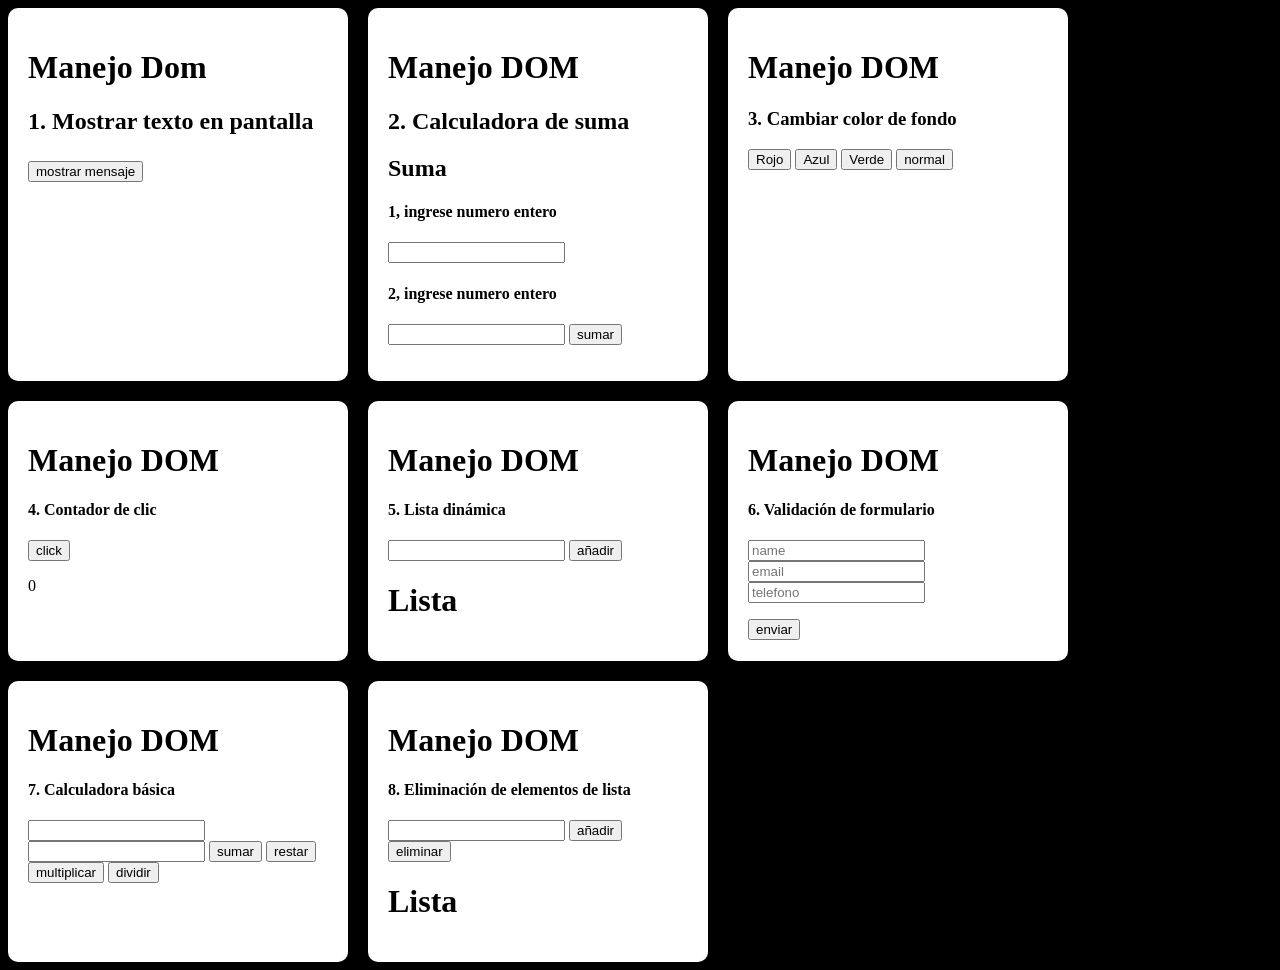
==== index.html @ ad324f6b "ejercicios practicos html+js" ====
<!DOCTYPE html>
<html lang="en">
<head>
    <meta charset="UTF-8">
    <meta name="viewport" content="width=device-width, initial-scale=1.0">
    <link rel="stylesheet" href="styles.css">
    <title>Manejo Dom</title>
</head>
<body>  
    <div class="contenedor">
    <h1>Manejo Dom</h1>
    <h2>1. Mostrar texto en pantalla<h2>

    <button  onclick="mostrarMensaje()" id="boton">mostrar mensaje</button>
    <p id="mensaje"></p>
    </div>

    <div class="contenedor">
        <h1>Manejo DOM</h1>
        <h2>2. Calculadora de suma</h2>
        <h2>Suma</h2>

        <h4>1, ingrese numero entero  </h4>
        <input id="num1" type="number">
         <h4>2, ingrese numero entero </h4>
        <input id="num2" type="number">
        <button onclick="sumar1()">sumar</button>
        <p id="resultado"></p>

    </div>

    <div class="contenedor"  id="fondo">

        <h1>Manejo DOM</h1>
        <h3>3. Cambiar color de fondo</h3>

        <button  id="rojo">Rojo</button>
        <button  id="azul">Azul</button>
        <button  id="verde">Verde</button>
        <button  id="blanco">normal</button>

    </div>

    <div class="contenedor">
        <h1>Manejo DOM</h1>
        <h4>4. Contador de clic</h4>

        <button onclick="contador()" id="boton">click</button>
        <p id="contador">0</p>
    </div>

    <div class="contenedor">
        <h1>Manejo DOM</h1>
        <h4>5. Lista dinámica</h4>

        <input id="tarea" type="text">
        <button onclick="agregar()">añadir</button>
        <h1>Lista</h1>
        <div id="lista"></div>
    </div>

    <div class="contenedor">
        <h1>Manejo DOM</h1>
        <h4>6. Validación de formulario</h4>
        <form>
        <input id="nombre" type="text" placeholder="name" required>
        <input id="email" type="email" placeholder="email" required>
        <input id="numero" type="number"  placeholder="telefono"  required>
       
        <p id="datos"></p>
        </form>
            <button onclick="validar()" type="submit">enviar</button>
      
    </div>

    <div class = "contenedor">
        <h1>Manejo DOM</h1>
        <h4>7. Calculadora básica</h4>
        <input id="dato1" type="number">
        <input id ="dato2" type="number">
        <button onclick="sumar()">sumar</button>
        <button onclick="restar()">restar</button>
        <button onclick="multiplicar()">multiplicar</button>
        <button onclick="dividir()">dividir</button>
       
        <p id="result"></p>
    </div>

    <div class="contenedor">
        <h1>Manejo DOM</h1>
        <h4>8. Eliminación de elementos de lista</h4>


         <input id="tarea1" type="text">
        <button onclick="agregar2()">añadir</button>
        <button onclick="eliminar()" id="boton">eliminar</button>
        <h1>Lista</h1>
        <div id="lista1"></div>
    </div>

    


    
</body>
<script src="script.js"></script>
</html>
---- styles.css ----
body{
    background-color: black;
    color: white;
    display: flex;
    flex-wrap: wrap;
    gap: 20px
}
.contenedor{
    width: 300px;
   
   color: black;
    background-color: rgb(255, 255, 255);
    border-radius: 10px;
    padding: 20px;
    box-shadow: 0 0 10px rgba(0,0,0,0.5);
}
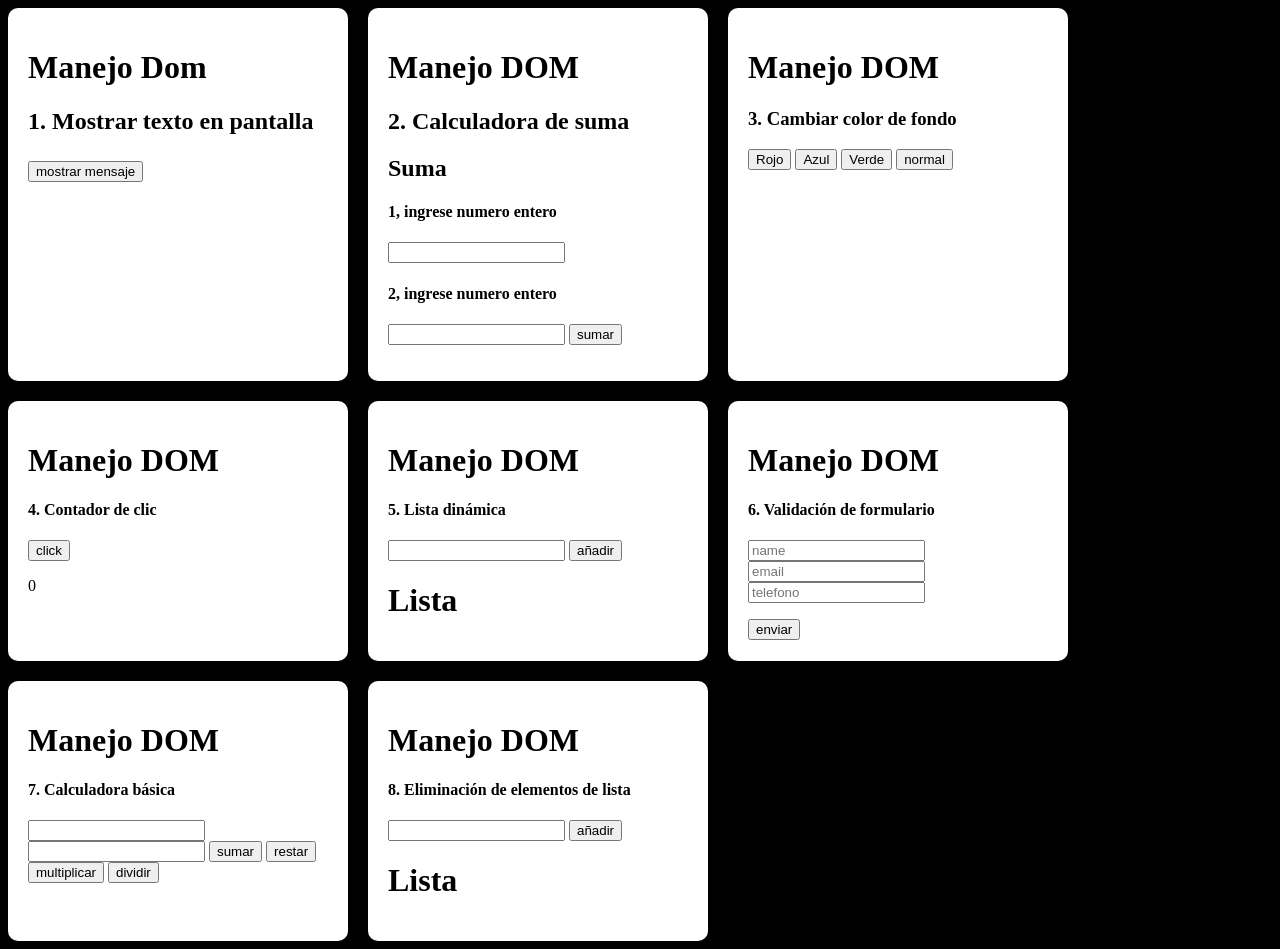
==== commit fa968a01: "exercise 8 completed" ====
--- a/index.html
+++ b/index.html
@@ -86,17 +86,16 @@
         <p id="result"></p>
     </div>
 
-    <div class="contenedor">
-        <h1>Manejo DOM</h1>
-        <h4>8. Eliminación de elementos de lista</h4>
+   <div class="contenedor">
+    <h1>Manejo DOM</h1>
+    <h4>8. Eliminación de elementos de lista</h4>
 
+    <input id="tarea1" type="text">
+    <button onclick="agregar2()">añadir</button>
 
-         <input id="tarea1" type="text">
-        <button onclick="agregar2()">añadir</button>
-        <button onclick="eliminar()" id="boton">eliminar</button>
-        <h1>Lista</h1>
-        <div id="lista1"></div>
-    </div>
+    <h1>Lista</h1>
+    <ul id="lista1"></ul>
+</div>
 
     
 
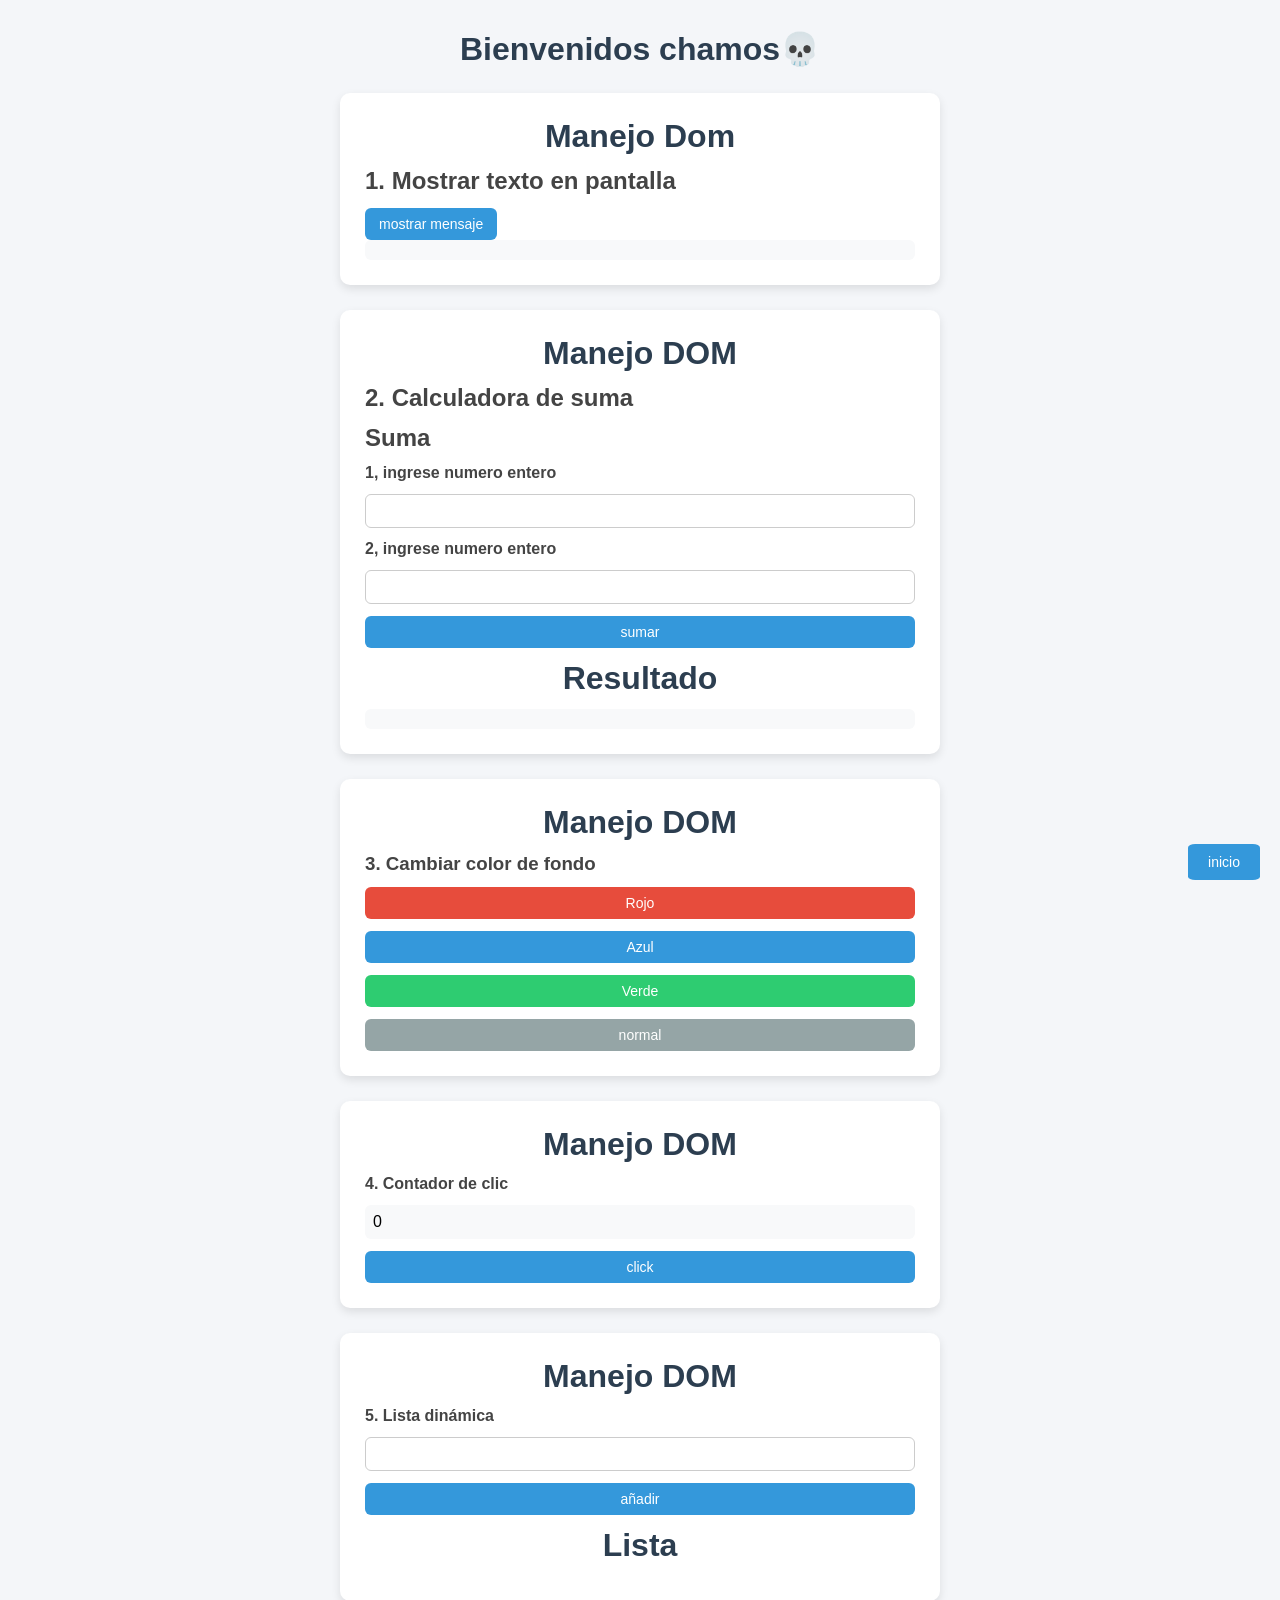
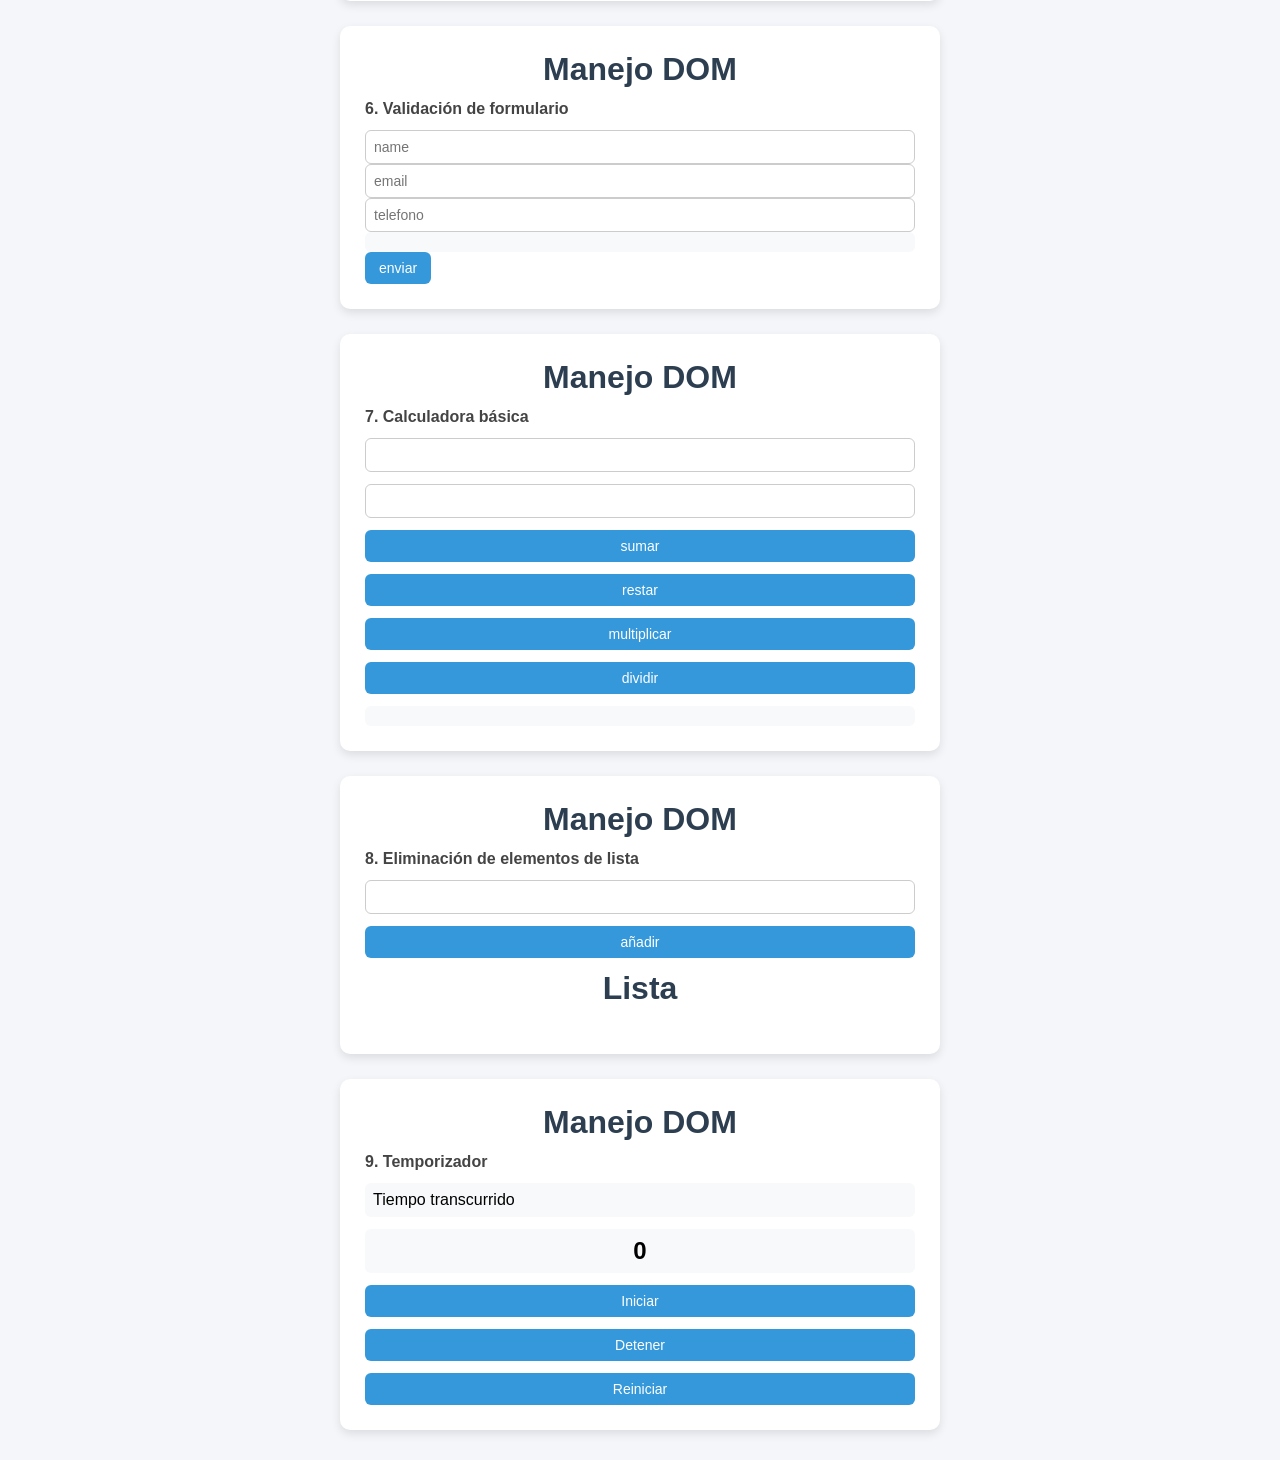
==== commit 1bafee4b: "mejoras de styles con IA , js completo y html funcional" ====
--- a/index.html
+++ b/index.html
@@ -3,10 +3,11 @@
 <head>
     <meta charset="UTF-8">
     <meta name="viewport" content="width=device-width, initial-scale=1.0">
-    <link rel="stylesheet" href="styles.css">
+    <link rel="stylesheet" href="/styles/styles.css">
     <title>Manejo Dom</title>
 </head>
-<body>  
+<body id="inicio">
+    <h1 >Bienvenidos chamos💀</h1>
     <div class="contenedor">
     <h1>Manejo Dom</h1>
     <h2>1. Mostrar texto en pantalla<h2>
@@ -25,6 +26,7 @@
          <h4>2, ingrese numero entero </h4>
         <input id="num2" type="number">
         <button onclick="sumar1()">sumar</button>
+        <h1>Resultado</h1>
         <p id="resultado"></p>
 
     </div>
@@ -44,9 +46,9 @@
     <div class="contenedor">
         <h1>Manejo DOM</h1>
         <h4>4. Contador de clic</h4>
-
+        <p id="contador">0</p>
         <button onclick="contador()" id="boton">click</button>
-        <p id="contador">0</p>
+        
     </div>
 
     <div class="contenedor">
@@ -62,14 +64,15 @@
     <div class="contenedor">
         <h1>Manejo DOM</h1>
         <h4>6. Validación de formulario</h4>
-        <form>
+        <form id="formulario">
         <input id="nombre" type="text" placeholder="name" required>
         <input id="email" type="email" placeholder="email" required>
         <input id="numero" type="number"  placeholder="telefono"  required>
        
         <p id="datos"></p>
+        <button onclick="validar()" type="submit">enviar</button>
         </form>
-            <button onclick="validar()" type="submit">enviar</button>
+            
       
     </div>
 
@@ -97,10 +100,20 @@
     <ul id="lista1"></ul>
 </div>
 
+    <div class="contenedor">
+        <h1>Manejo DOM</h1>
+        <h4>9. Temporizador</h4>
+        <p>Tiempo transcurrido</p>
+        <p id="pantalla">0</p>
+        <button onclick="iniciar()">Iniciar</button>
+        <button onclick="detener()">Detener</button>
+        <button onclick="reiniciar()">Reiniciar</button>
+
+    </div>
     
-
+<a class="flotante" href="#inicio"  >inicio</a>
 
     
 </body>
-<script src="script.js"></script>
+<script src="/script/script.js"></script>
 </html>
--- a/styles/styles.css
+++ b/styles/styles.css
@@ -0,0 +1,145 @@
+/* Reset básico */
+*{
+    margin:0;
+    padding:0;
+    box-sizing:border-box;
+    font-family: Arial, Helvetica, sans-serif;
+}
+
+/* Fondo general */
+body{
+    background:#f4f6f9;
+    display:flex;
+    flex-direction:column;
+    align-items:center;
+    gap:25px;
+    padding:30px;
+}
+
+/* Contenedores (cada ejercicio) */
+.contenedor{
+    width:90%;
+    max-width:600px;
+    background:white;
+    padding:25px;
+    border-radius:10px;
+    box-shadow:0 4px 10px rgba(0,0,0,0.1);
+    display:flex;
+    flex-direction:column;
+    gap:12px;
+}
+
+/* Títulos */
+h1{
+    color:#2c3e50;
+    text-align:center;
+}
+
+h2,h3,h4{
+    color:#444;
+}
+
+/* Inputs */
+input{
+    padding:8px;
+    border:1px solid #ccc;
+    border-radius:6px;
+    font-size:14px;
+    width:100%;
+}
+
+/* Botones */
+button{
+    padding:8px 14px;
+    border:none;
+    border-radius:6px;
+    background:#3498db;
+    color:white;
+    cursor:pointer;
+    transition:0.3s;
+    font-size:14px;
+}
+
+button:hover{
+    background:#2980b9;
+}
+
+/* Botones de color */
+#rojo{
+    background:#e74c3c;
+}
+
+#azul{
+    background:#3498db;
+}
+
+#verde{
+    background:#2ecc71;
+}
+
+#blanco{
+    background:#95a5a6;
+}
+
+/* Resultados y textos */
+p{
+    background:#f8f9fa;
+    padding:8px;
+    border-radius:6px;
+    min-height:20px;
+}
+
+/* Lista dinámica */
+#lista div{
+    background:#ecf0f1;
+    padding:6px;
+    margin-top:5px;
+    border-radius:5px;
+}
+
+/* Lista con ul */
+#lista1{
+    margin-top:10px;
+    padding-left:20px;
+}
+
+#lista1 li{
+    background:#ecf0f1;
+    margin:4px 0;
+    padding:6px;
+    border-radius:5px;
+}
+
+/* Temporizador */
+#pantalla{
+    font-size:24px;
+    font-weight:bold;
+    text-align:center;
+}
+
+/* Responsive */
+@media (max-width:600px){
+
+    .contenedor{
+        width:95%;
+    }
+
+    button{
+        width:100%;
+    }
+}
+
+.flotante{
+    
+    position:fixed;
+    bottom:20px;
+    right:20px;
+    background:#3498db;
+    color:white;
+    padding:10px 20px;
+    border-radius:10%;
+    font-size:14px;
+    transition:0.3s;
+    text-decoration: none;
+}
+ 
